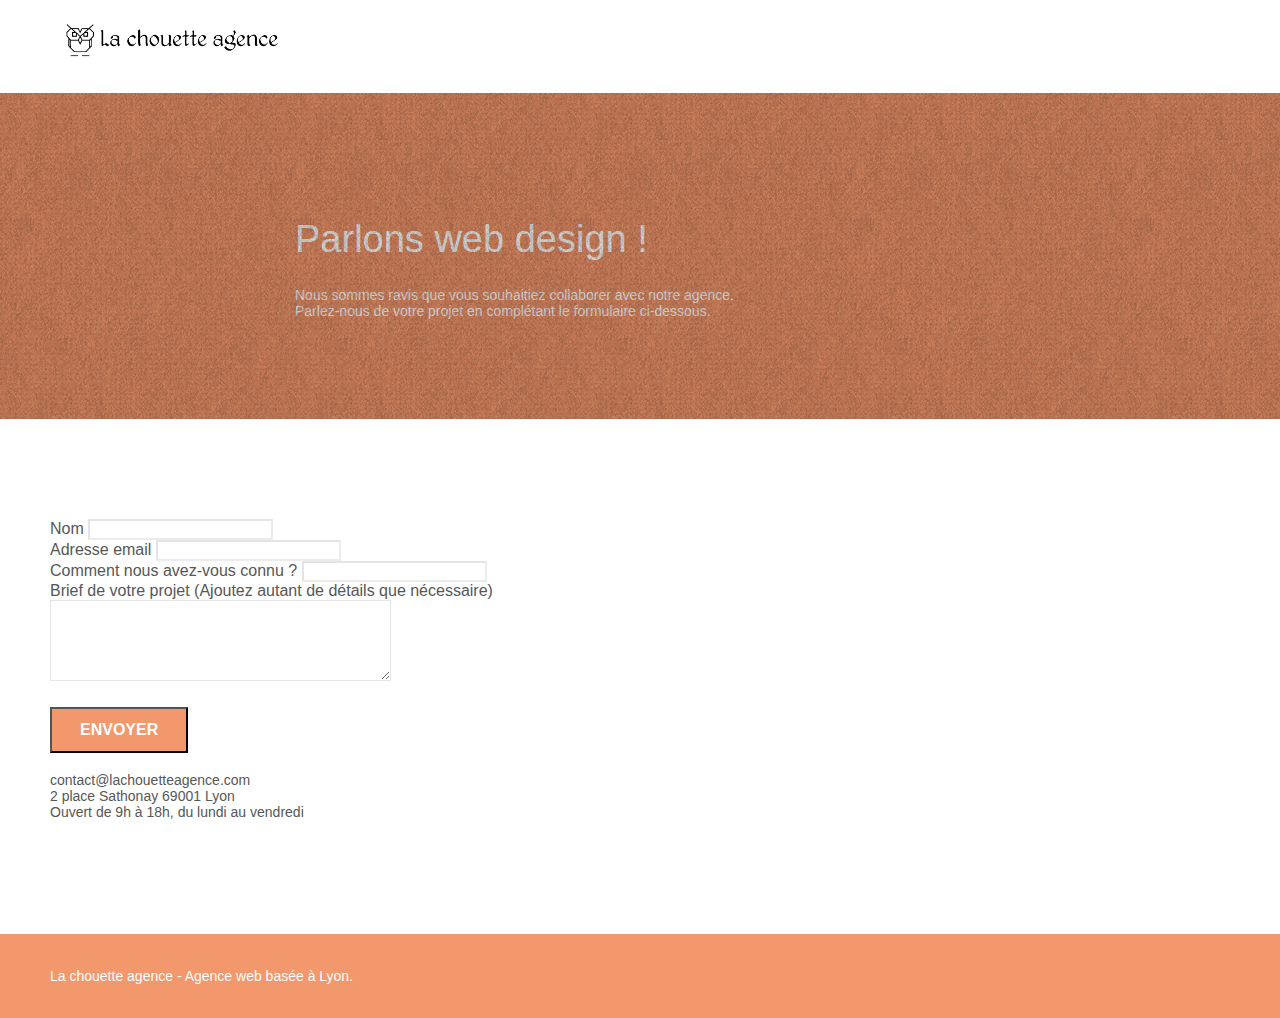
==== page2.html @ c2b0dc5e "first commit" ====
<!doctype html>
<html lang="Default">
<head>
    <meta charset="utf-8">
    <meta name="keywords" content="">
    <meta name="description" content="">
    <meta name="viewport" content="width=device-width, initial-scale=1.0, viewport-fit=cover">
    <link rel="shortcut icon" type="image/png" href="favicon.jpg">
    
	<link rel="stylesheet" type="text/css" href="./css/bootstrap.min.css">
	<link rel="stylesheet" type="text/css" href="style.css">
	<link rel="stylesheet" type="text/css" href="./css/font-awesome.min.css">
	<link rel="stylesheet" type="text/css" href="./css/et-line.min.css">
	
    
	<script src="./js/jquery-2.1.0.min.js"></script>
	<script src="./js/bootstrap.min.js"></script>
	<script src="./js/blocs.min.js"></script>
	<script src="./js/jqBootstrapValidation.js"></script>
	<script src="./js/formHandler.js"></script>
    <title>Contactez nous - La chouette agence</title>

    
<!-- Analytics -->
 
<!-- Analytics END -->
    
</head>
<body>
<!-- Principal conteneur -->
<div class="page-container">
    
<!-- bloc-0 -->
<div class="bloc bgc-white l-bloc " id="bloc-0">
	<div class="container bloc-sm">
		<nav class="navbar row">
			<div class="navbar-header">
				<a class="navbar-brand" href="index.html"><img src="img/la-chouette-agence.png" alt="atlanta web design logo" height="40" /></a>
			</div>
		</nav>
	</div>
</div>
<!-- bloc-0 END -->

<!-- bloc-6 -->
<div class="bloc bg-dots-bg bg-repeat bgc-atomic-tangerine d-bloc bloc-bg-texture texture-paper" id="bloc-6">
	<div class="container bloc-lg">
		<div class="row">
			<div class="col-sm-12 text-desc">
				<h1 class="text-center hero-bloc-text tc-white">
					Parlons web design !
				</h1>
				<p class="text-center mg-lg tc-white tight-width-whitespace">
					Nous sommes ravis que vous souhaitiez collaborer avec notre agence.<br>
					Parlez-nous de votre projet en complétant le formulaire ci-dessous.
				</p>
			</div>
		</div>
	</div>
</div>
<!-- bloc-6 END -->

<!-- bloc-7 -->
<div class="bloc bgc-white l-bloc" id="bloc-7">
	<div class="container bloc-lg">
		<div class="row">
			<div class="col-sm-6">
				<form id="form_1" novalidate success-msg="Your message has been sent." fail-msg="Sorry it seems that our mail server is not responding, Sorry for the inconvenience!">
					<div class="form-group">
						<label>
							Nom
						</label>
						<input id="name" class="form-control" required />
					</div>
					<div class="form-group">
						<label>
							Adresse email
						</label>
						<input id="email" class="form-control" type="email" required />
					</div>
					<div class="form-group">
						<label>
							Comment nous avez-vous connu ?
						</label>
						<input class="form-control" type="email" required id="input_504" />
					</div>
					<div class="form-group">
						<label>
							Brief de votre projet (Ajoutez autant de détails que nécessaire)<br>
						</label><textarea id="message" class="form-control" rows="5" cols="40" required></textarea>
					</div> 
					<button class="bloc-button btn btn-lg btn-block cta-hero btn-atomic-tangerine" type="submit">
						Envoyer
					</button>
				</form>
			</div>
			<div class="col-sm-6">
				<p>
					contact@lachouetteagence.com<br>2 place Sathonay 69001 Lyon<br>Ouvert de 9h à 18h, du lundi au vendredi<br>
				</p>
			</div>
		</div>
	</div>
</div>
<!-- bloc-7 END -->

<!-- ScrollToTop Button -->
<a class="bloc-button btn btn-d scrollToTop" onclick="scrollToTarget('1')"><span class="fa fa-chevron-up"></span></a>
<!-- ScrollToTop Button END-->


<!-- Footer - bloc-8 -->
<div class="bloc bgc-atomic-tangerine d-bloc" id="bloc-8">
	<div class="container bloc-sm">
		<div class="row">
			<div class="col-sm-12">
				<p class="text-center white">
					La chouette agence - Agence web basée à Lyon.<br>
				</p>
				<div class="row row-no-gutters social">
					<div class="col-sm-3">
						<div class="text-center">
							<a class="social" href="index.html"><span class="fa fa-twitter icon-md"></span></a>
						</div>
					</div>
					<div class="col-sm-3">
						<div class="text-center">
							<a class="social" href="index.html"><span class="fa fa-facebook icon-md"></span></a>
						</div>
					</div>
					<div class="col-sm-3">
						<div class="text-center">
							<a class="social" href="index.html"><span class="fa fa-dribbble icon-md"></span></a>
						</div>
					</div>
					<div class="col-sm-3">
						<div class="text-center">
							<a class="social" href="index.html"><span class="fa fa-instagram icon-md"></span></a>
						</div>
					</div>
				</div>
			</div>
		</div>
	</div>
</div>
<!-- Footer - bloc-8 END -->

</div>
<!-- Principal conteneur END -->
    

</body>
</html>
---- style.css ----
body {
    margin: 0;
    padding: 0;
    background: #FFF;
    overflow-x: hidden;
    -webkit-font-smoothing: antialiased;
    -moz-osx-font-smoothing: grayscale;
}

a,
button {
    transition: all .3s ease-in-out;
    outline: none!important;
}

a:hover {
    text-decoration: none;
    cursor: pointer;
}

#page-loading-blocs-notifaction {
    position: fixed;
    top: 0;
    bottom: 0;
    width: 100%;
    z-index: 100000;
    background: #FFFFFF url("img/pageload-spinner.gif") no-repeat center center;
}

.bloc {
    width: 100%;
    clear: both;
    background: 50% 50% no-repeat;
    padding: 0 50px;
    -webkit-background-size: cover;
    -moz-background-size: cover;
    -o-background-size: cover;
    background-size: cover;
    position: relative;
}

.bloc .container {
    padding-left: 0;
    padding-right: 0;
}

.bloc-lg {
    padding: 100px 50px;
}

.bloc-md {
    padding: 50px;
}

.bloc-sm {
    padding: 20px 50px;
}

.bg-center,
.bg-l-edge,
.bg-r-edge,
.bg-t-edge,
.bg-b-edge,
.bg-tl-edge,
.bg-bl-edge,
.bg-tr-edge,
.bg-br-edge,
.bg-repeat {
    -webkit-background-size: auto!important;
    -moz-background-size: auto!important;
    -o-background-size: auto!important;
    background-size: auto!important;
}

.bg-repeat {
    background: repeat;
}

.bg-t-edge {
    background: top no-repeat;
}

.bloc-bg-texture::before {
    content: "";
    background-size: 2px 2px;
    position: absolute;
    top: 0;
    bottom: 0;
    left: 0;
    right: 0;
}

.texture-paper::before {
    background: url("img/texture-paper.png");
    background-size: 280px 280px;
}

.b-parallax {
    background-attachment: fixed;
}

.d-bloc {
    color: rgba(255, 255, 255, .7);
}

.d-bloc button:hover {
    color: rgba(255, 255, 255, .9);
}

.d-bloc .icon-round,
.d-bloc .icon-square,
.d-bloc .icon-rounded,
.d-bloc .icon-semi-rounded-a,
.d-bloc .icon-semi-rounded-b {
    border-color: rgba(255, 255, 255, .9);
}

.d-bloc .divider-h span {
    border-color: rgba(255, 255, 255, .2);
}

.d-bloc .a-btn,
.d-bloc .navbar a,
.d-bloc .navbar-brand,
.d-bloc a .icon-sm,
.d-bloc a .icon-md,
.d-bloc a .icon-lg,
.d-bloc a .icon-xl,
.d-bloc h1 a,
.d-bloc h2 a,
.d-bloc h3 a,
.d-bloc h4 a,
.d-bloc h5 a,
.d-bloc h6 a,
.d-bloc p a {
    color: rgba(255, 255, 255, .6);
}

.d-bloc .a-btn:hover,
.d-bloc .navbar a:hover,
.d-bloc .navbar-brand:hover,
.d-bloc a:hover .icon-sm,
.d-bloc a:hover .icon-md,
.d-bloc a:hover .icon-lg,
.d-bloc a:hover .icon-xl,
.d-bloc h1 a:hover,
.d-bloc h2 a:hover,
.d-bloc h3 a:hover,
.d-bloc h4 a:hover,
.d-bloc h5 a:hover,
.d-bloc h6 a:hover,
.d-bloc p a:hover {
    color: rgba(255, 255, 255, 1);
}

.d-bloc .navbar-toggle .icon-bar {
    background: rgba(255, 255, 255, 1);
}

.d-bloc .btn-wire,
.d-bloc .btn-wire:hover {
    color: rgba(255, 255, 255, 1);
    border-color: rgba(255, 255, 255, 1);
}

.d-bloc .panel {
    color: rgba(0, 0, 0, .5);
}

.d-bloc .panel button:hover {
    color: rgba(0, 0, 0, .7);
}

.d-bloc .panel icon {
    border-color: rgba(0, 0, 0, .7);
}

.d-bloc .panel .divider-h span {
    border-color: rgba(0, 0, 0, .1);
}

.d-bloc .panel .a-btn {
    color: rgba(0, 0, 0, .6);
}

.d-bloc .panel .a-btn:hover {
    color: rgba(0, 0, 0, 1);
}

.d-bloc .panel .btn-wire,
.d-bloc .panel .btn-wire:hover {
    color: rgba(0, 0, 0, .7);
    border-color: rgba(0, 0, 0, .3);
}

.d-bloc .panel,
.l-bloc {
    color: rgba(0, 0, 0, .5);
}

.d-bloc .panel button:hover,
.l-bloc button:hover {
    color: rgba(0, 0, 0, .7);
}

.l-bloc .icon-round,
.l-bloc .icon-square,
.l-bloc .icon-rounded,
.l-bloc .icon-semi-rounded-a,
.l-bloc .icon-semi-rounded-b {
    border-color: rgba(0, 0, 0, .7);
}

.d-bloc .panel .divider-h span,
.l-bloc .divider-h span {
    border-color: rgba(0, 0, 0, .1);
}

.d-bloc .panel .a-btn,
.l-bloc .a-btn,
.l-bloc .navbar a,
.l-bloc .navbar-brand,
.l-bloc a .icon-sm,
.l-bloc a .icon-md,
.l-bloc a .icon-lg,
.l-bloc a .icon-xl,
.l-bloc h1 a,
.l-bloc h2 a,
.l-bloc h3 a,
.l-bloc h4 a,
.l-bloc h5 a,
.l-bloc h6 a,
.l-bloc p a {
    color: rgba(0, 0, 0, .6);
}

.d-bloc .panel .a-btn:hover,
.l-bloc .a-btn:hover,
.l-bloc .navbar a:hover,
.l-bloc .navbar-brand:hover,
.l-bloc a:hover .icon-sm,
.l-bloc a:hover .icon-md,
.l-bloc a:hover .icon-lg,
.l-bloc a:hover .icon-xl,
.l-bloc h1 a:hover,
.l-bloc h2 a:hover,
.l-bloc h3 a:hover,
.l-bloc h4 a:hover,
.l-bloc h5 a:hover,
.l-bloc h6 a:hover,
.l-bloc p a:hover {
    color: rgba(0, 0, 0, 1);
}

.l-bloc .navbar-toggle .icon-bar {
    color: rgba(0, 0, 0, .6);
}

.d-bloc .panel .btn-wire,
.d-bloc .panel .btn-wire:hover,
.l-bloc .btn-wire,
.l-bloc .btn-wire:hover {
    color: rgba(0, 0, 0, .7);
    border-color: rgba(0, 0, 0, .3);
}

.voffset {
    margin-top: 30px;
}

.voffset-lg {
    margin-top: 80px;
}

.row-no-gutters {
    margin-right: 0;
    margin-left: 0;
}

.row.row-no-gutters > [class^="col-"],
.row.row-no-gutters > [class*=" col-"] {
    padding-right: 0;
    padding-left: 0;
}

#bloc-1-hero h1 {
    font-size: 32px;
}

.navbar {
    margin-bottom: 0;
    z-index: 1;
}

.navbar-brand {
    height: auto;
    padding: 3px 15px;
    font-size: 25px;
    font-weight: normal;
    font-weight: 600;
    line-height: 44px;
}

.navbar-brand img {
    max-height: 200px;
    margin: 0 5px 0 0;
    display: inline;
}

.navbar-brand img[src$=svg] {
    min-width: 100px;
}

.nav-center .navbar-brand img {
    margin: 0;
}

.navbar .nav {
    padding-top: 2px;
    margin-right: -16px;
    float: right;
    z-index: 1;
}

.nav > li {
    float: left;
    margin-top: 4px;
    font-size: 16px;
}

.navbar-nav .open .dropdown-menu > li > a {
    text-align: inherit;
}

.nav > li a:hover,
.nav > li a:focus {
    background: transparent;
}

.navbar-toggle {
    margin: 10px 10px 0 0;
    border: 0px;
}

.navbar-toggle:hover {
    background: transparent!important;
}

.navbar-toggle .icon-bar {
    background-color: rgba(0, 0, 0, .5);
    width: 26px;
}

.nav-invert .navbar .nav {
    float: left;
}

.nav-invert .navbar-header,
.nav-invert .navbar-brand {
    float: right;
    position: relative;
    z-index: 2;
}

@media (min-width: 768px) {
    .site-navigation {
        position: absolute;
        top: 50%;
        right: 20px;
        transform: translate(0, -50%);
        -webkit-transform: translateY(-50%);
    }
    .nav > li .dropdown-menu a,
    .nav > li .dropdown-menu a:hover {
        color: #484848;
    }
    .nav-invert .site-navigation {
        left: 0;
        right: 0;
    }
    .nav-center {
        text-align: center;
    }
    .nav-center .navbar-header {
        width: 100%;
    }
    .nav-center .navbar-header,
    .nav-center .navbar-brand,
    .nav-center .nav > li {
        float: none;
        display: inline-block;
    }
    .nav-center .site-navigation {
        position: relative;
        width: 100%;
        right: 0;
        margin-right: 0px;
        margin-top: 20px;
    }
    .nav-center.mini-nav .navbar-toggle {
        float: none;
        margin: 10px auto 0;
    }
}

.nav > li > .dropdown a {
    background: none!important;
    display: block;
    padding: 14px 15px;
}

nav .caret {
    margin: 0 5px;
}

.dropdown-menu .dropdown-menu {
    top: -8px;
    left: 100%;
}

.dropdown-menu .dropmenu-flow-right {
    top: 100%;
    left: 0;
    margin-left: -1px;
    border-top-left-radius: 0;
    border-top-right-radius: 0;
}

.dropdown-menu .dropdown span {
    border: 4px solid black;
    border-top-color: transparent;
    border-right-color: transparent;
    border-bottom-color: transparent;
    margin: 6px -5px 0 0!important;
    float: right;
}

.mg-md {
    margin-top: 10px;
    margin-bottom: 20px;
}

.mg-lg {
    margin-top: 10px;
    margin-bottom: 40px;
}

.btn {
    margin: 0 5px 5px 0;
}

.btn.pull-right {
    margin: 0 0 5px 5px;
}

.btn-d,
.btn-d:hover,
.btn-d:focus {
    color: #FFF;
    background: rgba(0, 0, 0, .3);
}

button {
    outline: none!important;
}

.btn-rd {
    border-radius: 40px;
}

.btn-clean {
    border: 1px solid rgba(0, 0, 0, .08);
    border-bottom-color: rgba(0, 0, 0, .1);
    text-shadow: 0 1px 0 rgba(0, 0, 1, .1);
    box-shadow: 0 1px 3px rgba(0, 0, 1, .25), inset 0 1px 0 0 rgba(255, 255, 255, .15);
}

.icon-md {
    font-size: 30px!important;
}

.icon-lg {
    font-size: 60px!important;
}

.sm-shadow {
    text-shadow: 0 1px 2px rgba(0, 0, 0, .3);
}

.panel-sq,
.panel-sq .panel-heading,
.panel-sq .panel-footer {
    border-radius: 0;
}

.panel-rd {
    border-radius: 30px;
}

.panel-rd .panel-heading {
    border-radius: 29px 29px 0 0;
}

.panel-rd .panel-footer {
    border-radius: 0 0 29px 29px;
}

.form-control {
    border-color: rgba(0, 0, 0, .1);
    box-shadow: none;
}

.scrollToTop {
    width: 40px;
    height: 40px;
    position: fixed;
    bottom: 20px;
    right: 20px;
    opacity: 0;
    z-index: 500;
    transition: all .3s ease-in-out;
}

.scrollToTop span {
    margin-top: 6px;
}

.showScrollTop {
    font-size: 14px;
    opacity: 1;
}

a[data-lightbox] {
    position: relative;
    display: block;
    text-align: center;
}

a[data-lightbox]:hover::before {
    content: "+";
    font-family: "HelveticaNeue-Light", "Helvetica Neue Light", "Helvetica Neue", Helvetica, Arial;
    font-size: 32px;
    width: 50px;
    height: 50px;
    margin-left: -25px;
    border-radius: 50%;
    background: rgba(0, 0, 0, .6);
    color: #FFF;
    font-weight: 100;
    z-index: 1;
    position: absolute;
    top: 50%;
    transform: translateY(-50%);
    -webkit-transform: translateY(-50%);
}

a[data-lightbox]:hover img {
    opacity: 0.6;
    -webkit-animation-fill-mode: none;
    animation-fill-mode: none;
}

#lightbox-modal {
    display: flex;
    align-items: center;
}

#lightbox-modal .modal-dialog {
    width: 90%;
    max-width: 900px;
    margin: 0 auto 0;
}

#lightbox-modal .modal-dialog img {
    max-height: 90vh;
    margin: 0 auto;
}

.lightbox-caption {
    padding: 20px;
    color: #FFF;
    background: rgba(0, 0, 0, .5);
    position: absolute;
    left: 15px;
    right: 15px;
    bottom: 5px;
}

.close-lightbox {
    color: #FFF;
    font-size: 30px;
    position: absolute;
    top: 20px;
    right: 20px;
    z-index: 20;
    background: rgba(0, 0, 0, .5);
    border: none;
    line-height: 30px;
    padding: 0 9px 5px;
    opacity: 0.3;
}

.close-lightbox:hover,
.next-lightbox:hover,
.prev-lightbox:hover {
    opacity: 1.0;
    color: #FFF;
}

.next-lightbox,
.prev-lightbox {
    font-size: 20px;
    color: rgba(255, 255, 255, .9);
    background: rgba(0, 0, 0, .5);
    transition: all .2s ease-in-out;
    position: absolute;
    top: 45%;
    z-index: 1;
    opacity: 0.4;
}

.next-lightbox {
    padding: 6px 8px 1px 13px;
    right: 25px;
}

.prev-lightbox {
    padding: 6px 13px 1px 10px;
    left: 25px;
}

.snapshot-lb .modal-body {
    padding-bottom: 45px;
}

.snapshot-lb .lightbox-caption {
    padding: 0;
    color: rgba(0, 0, 0, .5);
    background: none;
}

h1,
h2,
h3,
h4,
h5,
h6,
p,
label,
.btn,
a {
    font-family: "helvetica";
    font-weight: 400;
    color: #575757!important;
}

.container {
    max-width: 1000px;
}

.hero-bloc-text {
    font-size: 38px;
}

.hero-bloc-text-sub {
    font-size: 36px;
}

.statement-bloc-text {
    line-height: 26px;
    font-style: italic;
    font-size: 20px;
    text-align: center;
    font-weight: lighter;
    max-width: 520px;
    margin: auto auto auto auto;
}

p {
    font-size: 14px;
}

.tight-width-whitespace {
    max-width: 600px;
    margin: auto auto auto auto;
}

.h1 {
    font-size: 20px;
    font-family: "Open Sans";
}

.cta-hero {
    margin-top: 22px;
    color: #FFFFFF!important;
    text-transform: uppercase;
    padding: 12px 28px 12px 28px;
    font-size: 16px;
    font-weight: 700;
}

.social {
    max-width: 400px;
    margin: auto auto auto auto;
}

h2 {
    font-size: 22px;
    line-height: 1.4em;
}

h3 {
    font-size: 15px;
    text-transform: uppercase;
    font-weight: 700;
    color: #333333!important;
}

.med-width-whitespace {
    max-width: 800px;
    margin: auto auto auto auto;
    box-shadow: 0px 0px 0px #000000;
}

h1 {
    color: #333333!important;
}

h4 {
    color: #333333!important;
}

.icons {
    margin-bottom: 14px;
    margin-top: 24px;
}

.text-desc{
    color: #575757!important;
    text-transform: none;
    font-weight: 500;
    width: 460px;
    padding-right: 50px;
    margin: 0 auto;
    font-size: 23px;
}

.width-desc{
    font-size: 21.5px;
    width: 600px;
    margin-bottom: 25px;
}

.margin-desc{
    width: 570px;
    margin-bottom: 2px;
}

.white {
    color: #FFFFFF!important;
}

.portfolio-thumb {
    margin-bottom: 24px;
}

.portfolio-row {
    margin-bottom: 44px;
    margin-top: 50px;
}

.avatar {
    box-shadow: 0px 4px 9px rgba(0, 0, 0, 0.3);
}

.black-background {
    background-color: rgba(165, 147, 99, 0.7);
    padding: 40px 40px 40px 40px;
}

.bold-link {
    font-weight: 900;
    text-decoration: underline!important;
}

.bgc-white {
    background-color: #FFFFFF;
}

.bgc-dark-slate-blue {
    background-color: #364577;
}

.bgc-atomic-tangerine {
    background-color: #F3976C;
}

.tc-white {
    color: #FFFFFF!important;
}

.btn-atomic-tangerine {
    background: #F3976C;
    color: #FFFFFF!important;
}

.btn-atomic-tangerine:hover {
    background: #c27956!important;
    color: #FFFFFF!important;
}

.ltc-white {
    color: #FFFFFF!important;
}

.ltc-white:hover {
    color: #cccccc!important;
}

.ltc-atomic-tangerine {
    color: #F3976C!important;
}

.ltc-atomic-tangerine:hover {
    color: #c27956!important;
}

.icon-dark-slate-blue {
    color: #364577!important;
    border-color: #364577!important;
}

.bg-dots-bg {
    background-image: url("img/dots-bg.png");
}

.bg-lines-h2-bg {
    background-image: url("img/lines-h2-bg.png");
}

.bg-banniere {
    background-image: url("img/la-chouette-agence-banniere.jpg");
}

.bg-presentation {
    background-image: url("img/image-de-presentation.bmp");
}

@media (max-width: 1024px) {
    .bloc {
        padding-left: 20px;
        padding-right: 20px;
    }
    .bloc.full-width-bloc,
    .bloc-tile-2.full-width-bloc .container,
    .bloc-tile-3.full-width-bloc .container,
    .bloc-tile-4.full-width-bloc .container {
        padding-left: 0;
        padding-right: 0;
    }
}

@media (max-width: 992px) and (min-width: 768px) {
    .navbar .nav {
        max-width: 80%
    }
    .nav-center.navbar .nav {
        max-width: 100%
    }
}

@media only screen and (min-device-width: 768px) and (max-device-width: 1024px) and (orientation: landscape) {
    .b-parallax {
        background-attachment: scroll;
    }
}

@media only screen and (min-device-width: 1024px) and (max-device-width: 1366px) and (-webkit-min-device-pixel-ratio: 1.5) {
    .b-parallax {
        background-attachment: scroll;
    }
}

@media (max-width: 991px) {
    .col-sm-6{
        padding-bottom: 35px;
    }
    .container {
        width: 100%;
    }
    .b-parallax {
        background-attachment: scroll;
    }
    .page-container,
    #hero-bloc {
        overflow-x: hidden;
        position: relative;
    }
    .bloc {
        padding-left: constant(safe-area-inset-left);
        padding-right: constant(safe-area-inset-right);
    }
    .bloc-group,
    .bloc-group .bloc {
        display: block;
        width: 100%;
    }
    .bloc-fill-screen .fill-bloc-top-edge,
    .bloc-fill-screen .fill-bloc-bottom-edge {
        padding: 0 20px;
        padding-left: constant(safe-area-inset-left);
        padding-right: constant(safe-area-inset-right);
    }
}

@media (max-width: 767px) {
    .page-container {
        overflow-x: hidden;
        position: relative;
    }
    h1,
    h2,
    h3,
    h4,
    h5,
    h6,
    p,
    #disqus_thread {
        padding-left: 10px!important;
        padding-right: 10px!important;
    }
    .b-parallax {
        background-attachment: scroll;
    }
    .text-desc{
        width: 100%;
    }
    .img-responsive{
        width: 100%;
        height: 10%;
        padding: 0 30px 0 30px;
    }
    .navbar .nav {
        padding-top: 0;
        border-top: 1px solid rgba(0, 0, 0, .2);
        float: none!important;
    }
    .navbar.row {
        margin-left: 0;
        margin-right: 0;
    }
    .site-navigation {
        position: inherit;
        transform: none;
        -webkit-transform: none;
        -ms-transform: none;
    }
    .nav > li {
        margin-top: 0;
        border-bottom: 1px solid rgba(0, 0, 0, .1);
        background: rgba(0, 0, 0, .05);
        text-align: left;
        padding-left: 15px;
        width: 100%;
    }
    .nav > li:hover {
        background: rgba(0, 0, 0, .08);
    }
    .dropdown .dropdown a .caret {
        float: none;
        margin: 5px 0 0 10px!important;
        border: 4px solid black;
        border-bottom-color: transparent;
        border-right-color: transparent;
        border-left-color: transparent;
    }
    #hero-bloc .navbar .nav {
        background: rgba(0, 0, 0, .8);
    }
    #hero-bloc .navbar .nav a {
        color: rgba(255, 255, 255, .6);
    }
    .hero {
        padding: 50px 0;
    }
    .hero-nav {
        left: -1px;
        right: -1px;
    }
    .navbar-collapse {
        padding: 0;
        overflow-x: hidden;
        -webkit-box-shadow: none;
        box-shadow: none;
    }
    .navbar-brand img {
        max-height: 40px;
        width: auto;
    }
    .nav-invert .navbar-header {
        float: none;
        width: 100%;
    }
    .nav-invert .navbar-toggle {
        float: left;
        margin-left: 10px;
    }
    .bloc {
        padding-left: 0;
        padding-right: 0;
    }
    .bloc-xxl,
    .bloc-xl,
    .bloc-lg {
        padding: 40px 0;
    }
    .bloc-sm,
    .bloc-md {
        padding-left: 0;
        padding-right: 0;
    }
    .bloc-tile-2 .container,
    .bloc-tile-3 .container,
    .bloc-tile-4 .container,
    .bloc-fill-screen .fill-bloc-top-edge,
    .bloc-fill-screen .fill-bloc-bottom-edge {
        padding-left: 0;
        padding-right: 0;
    }
    .a-block {
        padding: 0 10px;
    }
    .btn-dwn {
        display: none;
    }
    .voffset {
        margin-top: 5px;
    }
    .voffset-md {
        margin-top: 20px;
    }
    .voffset-lg {
        margin-top: 30px;
    }
    form {
        padding: 5px;
    }
    .close-lightbox {
        display: inline-block;
    }
    .blocsapp-device-iphone5 {
        background-size: 216px 425px;
        padding-top: 60px;
        width: 216px;
        height: 425px;
    }
    .blocsapp-device-iphone5 img {
        width: 180px;
        height: 320px;
    }
}

@media (max-width: 400px) {
    .bloc {
        padding-left: 0;
        padding-right: 0;
    }
}

@media (max-width: 767px) {
    .bloc-mob-center-text {
        text-align: center;
    }
}
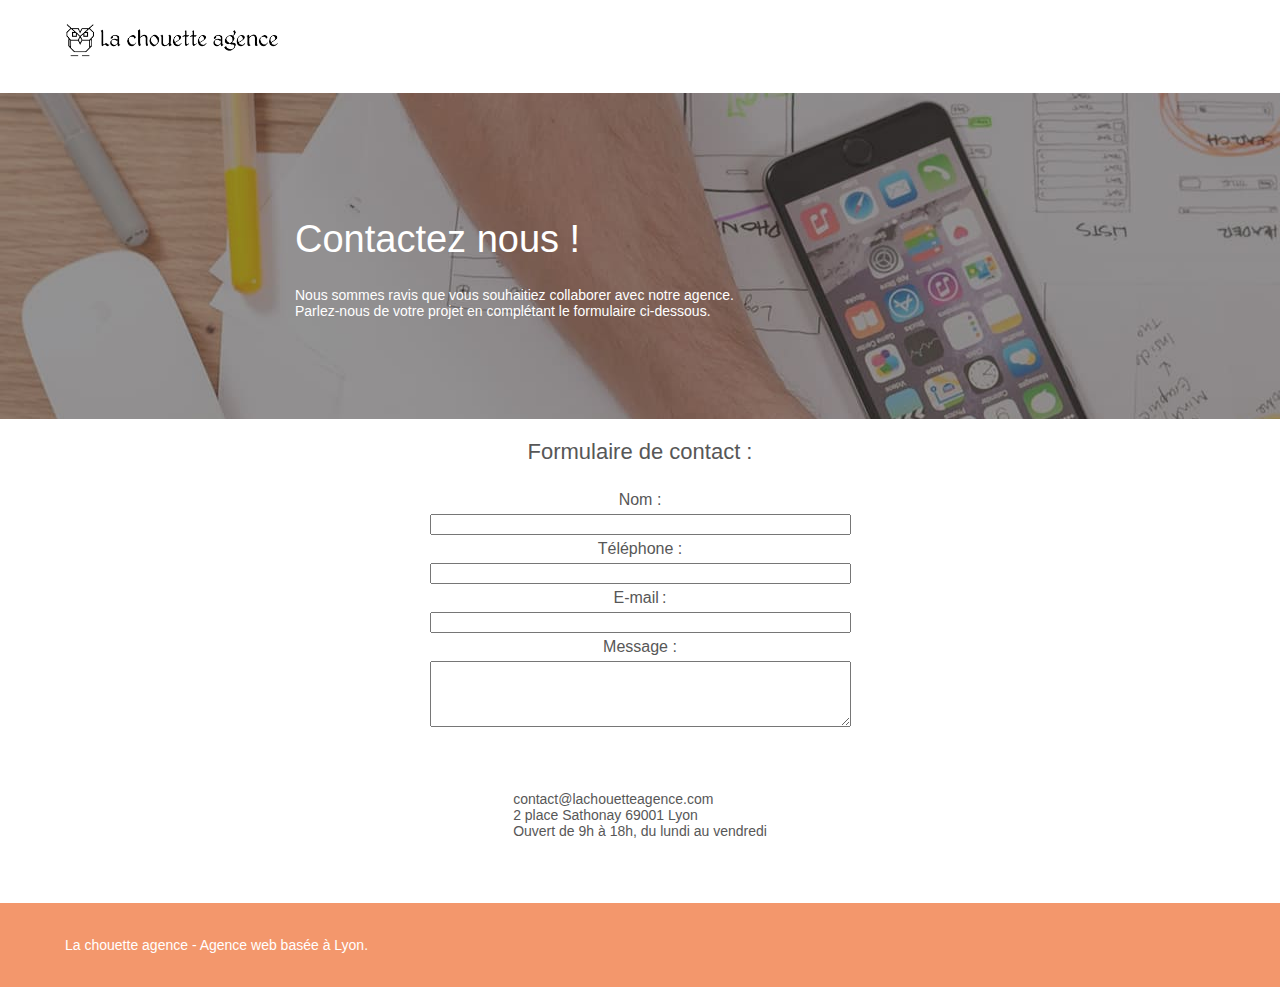
==== commit 1895cf5f: "Changement page de contact" ====
--- a/page2.html
+++ b/page2.html
@@ -1,9 +1,7 @@
 <!doctype html>
-<html lang="Default">
+<html lang="fr">
 <head>
     <meta charset="utf-8">
-    <meta name="keywords" content="">
-    <meta name="description" content="">
     <meta name="viewport" content="width=device-width, initial-scale=1.0, viewport-fit=cover">
     <link rel="shortcut icon" type="image/png" href="favicon.jpg">
     
@@ -26,128 +24,113 @@
 <!-- Analytics END -->
     
 </head>
-<body>
-<!-- Principal conteneur -->
-<div class="page-container">
-    
-<!-- bloc-0 -->
-<div class="bloc bgc-white l-bloc " id="bloc-0">
-	<div class="container bloc-sm">
-		<nav class="navbar row">
-			<div class="navbar-header">
-				<a class="navbar-brand" href="index.html"><img src="img/la-chouette-agence.png" alt="atlanta web design logo" height="40" /></a>
+	<body>
+		<!-- Principal conteneur -->
+		<div class="page-container">
+			
+			<!-- bloc-0 -->
+			<div class="bloc bgc-white l-bloc " id="bloc-0">
+				<div class="container bloc-sm">
+					<nav class="navbar row">
+						<div class="navbar-header">
+							<a class="navbar-brand" href="index.html"><img src="img/la-chouette-agence.png" alt="atlanta web design logo" height="40" /></a>
+						</div>
+					</nav>
+				</div>
 			</div>
-		</nav>
-	</div>
-</div>
-<!-- bloc-0 END -->
+			<!-- bloc-0 END -->
 
-<!-- bloc-6 -->
-<div class="bloc bg-dots-bg bg-repeat bgc-atomic-tangerine d-bloc bloc-bg-texture texture-paper" id="bloc-6">
-	<div class="container bloc-lg">
-		<div class="row">
-			<div class="col-sm-12 text-desc">
-				<h1 class="text-center hero-bloc-text tc-white">
-					Parlons web design !
-				</h1>
-				<p class="text-center mg-lg tc-white tight-width-whitespace">
-					Nous sommes ravis que vous souhaitiez collaborer avec notre agence.<br>
-					Parlez-nous de votre projet en complétant le formulaire ci-dessous.
-				</p>
-			</div>
-		</div>
-	</div>
-</div>
-<!-- bloc-6 END -->
-
-<!-- bloc-7 -->
-<div class="bloc bgc-white l-bloc" id="bloc-7">
-	<div class="container bloc-lg">
-		<div class="row">
-			<div class="col-sm-6">
-				<form id="form_1" novalidate success-msg="Your message has been sent." fail-msg="Sorry it seems that our mail server is not responding, Sorry for the inconvenience!">
-					<div class="form-group">
-						<label>
-							Nom
-						</label>
-						<input id="name" class="form-control" required />
-					</div>
-					<div class="form-group">
-						<label>
-							Adresse email
-						</label>
-						<input id="email" class="form-control" type="email" required />
-					</div>
-					<div class="form-group">
-						<label>
-							Comment nous avez-vous connu ?
-						</label>
-						<input class="form-control" type="email" required id="input_504" />
-					</div>
-					<div class="form-group">
-						<label>
-							Brief de votre projet (Ajoutez autant de détails que nécessaire)<br>
-						</label><textarea id="message" class="form-control" rows="5" cols="40" required></textarea>
-					</div> 
-					<button class="bloc-button btn btn-lg btn-block cta-hero btn-atomic-tangerine" type="submit">
-						Envoyer
-					</button>
-				</form>
-			</div>
-			<div class="col-sm-6">
-				<p>
-					contact@lachouetteagence.com<br>2 place Sathonay 69001 Lyon<br>Ouvert de 9h à 18h, du lundi au vendredi<br>
-				</p>
-			</div>
-		</div>
-	</div>
-</div>
-<!-- bloc-7 END -->
-
-<!-- ScrollToTop Button -->
-<a class="bloc-button btn btn-d scrollToTop" onclick="scrollToTarget('1')"><span class="fa fa-chevron-up"></span></a>
-<!-- ScrollToTop Button END-->
-
-
-<!-- Footer - bloc-8 -->
-<div class="bloc bgc-atomic-tangerine d-bloc" id="bloc-8">
-	<div class="container bloc-sm">
-		<div class="row">
-			<div class="col-sm-12">
-				<p class="text-center white">
-					La chouette agence - Agence web basée à Lyon.<br>
-				</p>
-				<div class="row row-no-gutters social">
-					<div class="col-sm-3">
-						<div class="text-center">
-							<a class="social" href="index.html"><span class="fa fa-twitter icon-md"></span></a>
-						</div>
-					</div>
-					<div class="col-sm-3">
-						<div class="text-center">
-							<a class="social" href="index.html"><span class="fa fa-facebook icon-md"></span></a>
-						</div>
-					</div>
-					<div class="col-sm-3">
-						<div class="text-center">
-							<a class="social" href="index.html"><span class="fa fa-dribbble icon-md"></span></a>
-						</div>
-					</div>
-					<div class="col-sm-3">
-						<div class="text-center">
-							<a class="social" href="index.html"><span class="fa fa-instagram icon-md"></span></a>
+			<!-- bloc-6 -->
+			<div class="bloc bg-dots-bg bg-repeat bgc-atomic-tangerine d-bloc bg-banniere" id="bloc-6">
+				<div class="container bloc-lg">
+					<div class="row">
+						<div class="col-sm-12 text-desc">
+							<h1 class="text-center hero-bloc-text tc-white">
+								Contactez nous !
+							</h1>
+							<p class="text-center mg-lg tc-white tight-width-whitespace">
+								Nous sommes ravis que vous souhaitiez collaborer avec notre agence.<br>
+								Parlez-nous de votre projet en complétant le formulaire ci-dessous.
+							</p>
 						</div>
 					</div>
 				</div>
 			</div>
+			<!-- bloc-6 END -->
+
+			<!-- bloc-7 -->
+			<div class="form_1">
+				<h2>Formulaire de contact :</h2>
+				<form class="form_div" action="/ma-page-de-traitement" method="post">
+					<div>
+						<label for="name">Nom :</label>
+						<input type="text" id="name" name="user_name">
+					</div>
+					<div>
+						<label for="name">Téléphone :</label>
+						<input type="text" id="name" name="user_name">
+					</div>
+					<div>
+						<label for="mail">E-mail :</label>
+						<input type="email" id="mail" name="user_mail">
+					</div>
+					<div>
+						<label for="msg">Message :</label>
+						<textarea id="msg" name="user_message" rows="4" cols="50"></textarea>
+					</div>
+				</form>	
+				<div class="contactform">
+					<p>
+						contact@lachouetteagence.com<br>2 place Sathonay 69001 Lyon<br>Ouvert de 9h à 18h, du lundi au vendredi<br>
+					</p>
+				</div>
+			</div>
+			<!-- bloc-7 END -->
+
+			<!-- ScrollToTop Button -->
+			<a class="bloc-button btn btn-d scrollToTop" onclick="scrollToTarget('1')"><span class="fa fa-chevron-up"></span></a>
+			<!-- ScrollToTop Button END-->
+
+
+			<!-- Footer - bloc-8 -->
+			<div class="bloc bgc-atomic-tangerine d-bloc" id="bloc-8">
+				<div class="container bloc-sm">
+					<div class="row">
+						<div class="col-sm-12">
+							<p class="text-center ml-lg white">
+								La chouette agence - Agence web basée à Lyon.<br>
+							</p>
+							<div class="row row-no-gutters social">
+								<div class="col-sm-3">
+									<div class="text-center">
+										<a class="social" href="index.html"><span class="fa fa-twitter icon-md"></span></a>
+									</div>
+								</div>
+								<div class="col-sm-3">
+									<div class="text-center">
+										<a class="social" href="index.html"><span class="fa fa-facebook icon-md"></span></a>
+									</div>
+								</div>
+								<div class="col-sm-3">
+									<div class="text-center">
+										<a class="social" href="index.html"><span class="fa fa-dribbble icon-md"></span></a>
+									</div>
+								</div>
+								<div class="col-sm-3">
+									<div class="text-center">
+										<a class="social" href="index.html"><span class="fa fa-instagram icon-md"></span></a>
+									</div>
+								</div>
+							</div>
+						</div>
+					</div>
+				</div>
+			</div>
+			<!-- Footer - bloc-8 END -->
+
 		</div>
-	</div>
-</div>
-<!-- Footer - bloc-8 END -->
+		<!-- Principal conteneur END -->
+		
 
-</div>
-<!-- Principal conteneur END -->
-    
-
-</body>
+	</body>
 </html>
--- a/style.css
+++ b/style.css
@@ -735,6 +735,29 @@
     margin-top: 24px;
 }
 
+.form_1{
+    display: flex;
+    flex-direction: column;
+    align-items: center;
+}
+
+.form_div div{
+    margin-top: 5px;
+    gap: 5px;
+    display: flex;
+    flex-direction: column;
+    text-align: center;
+}
+
+.contactform{
+    padding-top: 50px;
+    padding-bottom: 50px;
+}
+
+.ml-lg{
+    margin-left: 15px;
+}
+
 .text-desc{
     color: #575757!important;
     text-transform: none;
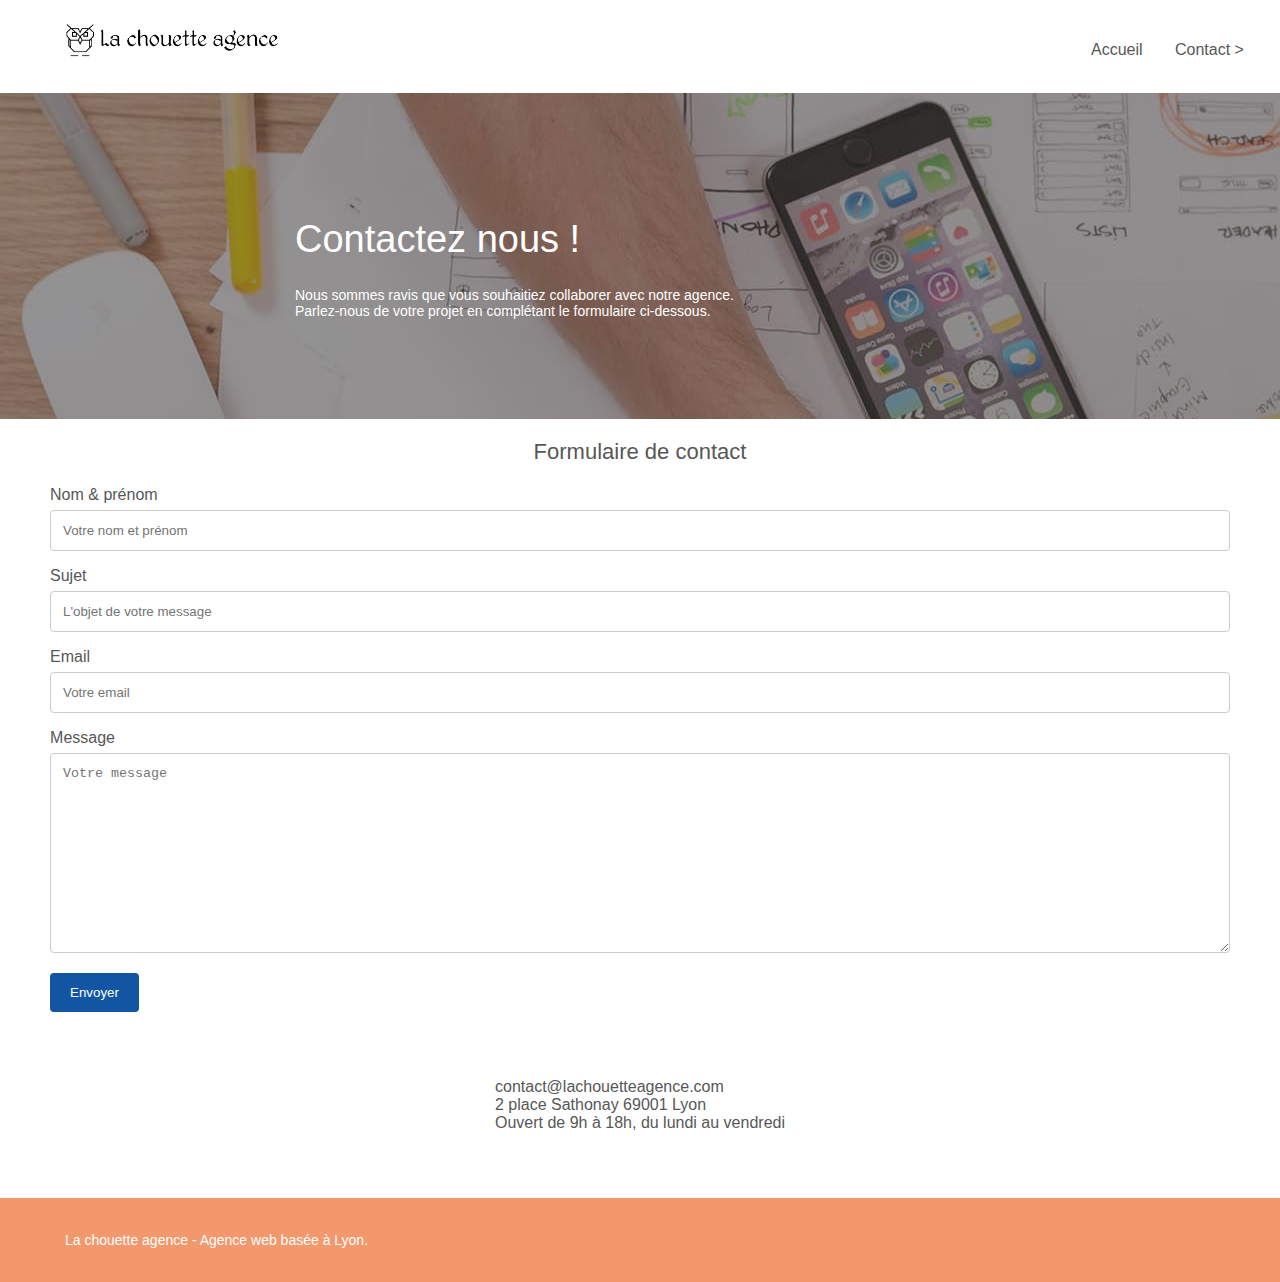
==== commit 62ac2730: "changement formulaire de contact + boutons accueil/contact" ====
--- a/page2.html
+++ b/page2.html
@@ -29,13 +29,23 @@
 		<div class="page-container">
 			
 			<!-- bloc-0 -->
-			<div class="bloc bgc-white l-bloc " id="bloc-0">
+			<div class="bloc bgc-white l-bloc bloc-header-contact" id="bloc-0">
 				<div class="container bloc-sm">
 					<nav class="navbar row">
 						<div class="navbar-header">
 							<a class="navbar-brand" href="index.html"><img src="img/la-chouette-agence.png" alt="atlanta web design logo" height="40" /></a>
 						</div>
 					</nav>
+				</div>
+				<div class="collapse navbar-collapse navbar-1 special-dropdown-nav">
+					<ul class="button-header">
+						<li>
+							<a href="index.html">Accueil</a>
+						</li>
+						<li>
+							<a href="page2.html">Contact &gt;</a>
+						</li>
+					</ul>
 				</div>
 			</div>
 			<!-- bloc-0 END -->
@@ -60,25 +70,23 @@
 
 			<!-- bloc-7 -->
 			<div class="form_1">
-				<h2>Formulaire de contact :</h2>
-				<form class="form_div" action="/ma-page-de-traitement" method="post">
-					<div>
-						<label for="name">Nom :</label>
-						<input type="text" id="name" name="user_name">
-					</div>
-					<div>
-						<label for="name">Téléphone :</label>
-						<input type="text" id="name" name="user_name">
-					</div>
-					<div>
-						<label for="mail">E-mail :</label>
-						<input type="email" id="mail" name="user_mail">
-					</div>
-					<div>
-						<label for="msg">Message :</label>
-						<textarea id="msg" name="user_message" rows="4" cols="50"></textarea>
-					</div>
-				</form>	
+				<h2>Formulaire de contact</h2>
+				<form action="/action_page.php">
+				  <label for="fname">Nom & prénom</label>
+				  <input type="text" id="fname" name="firstname" placeholder="Votre nom et prénom">
+			  
+				  <label for="sujet">Sujet</label>
+				  <input type="text" id="sujet" name="sujet" placeholder="L'objet de votre message">
+			  
+				  <label for="emailAddress">Email</label>
+				  <input id="emailAddress" type="email" name="email" placeholder="Votre email">
+			  
+			  
+				  <label for="subject">Message</label>
+				  <textarea id="subject" name="subject" placeholder="Votre message" style="height:200px"></textarea>
+			  
+				  <input type="submit" value="Envoyer">
+				</form>
 				<div class="contactform">
 					<p>
 						contact@lachouetteagence.com<br>2 place Sathonay 69001 Lyon<br>Ouvert de 9h à 18h, du lundi au vendredi<br>
--- a/style.css
+++ b/style.css
@@ -362,6 +362,32 @@
     z-index: 2;
 }
 
+.bloc-header-contact{
+    display: flex;
+    flex-direction: row;
+    justify-content: space-between;
+}
+
+.button-header{
+    margin-right: 75px;
+    position: relative; top: 25px;
+    text-decoration: none;
+    padding: 0;
+}
+
+li a{
+    text-decoration: none;
+}
+
+.button-header li {
+  display : inline-block;
+  width : 80px;
+}
+
+ul {
+  list-style-type : none;
+}
+
 @media (min-width: 768px) {
     .site-navigation {
         position: absolute;
@@ -737,8 +763,38 @@
 
 .form_1{
     display: flex;
+    padding: 0 20px 0 20px;
     flex-direction: column;
     align-items: center;
+}
+
+input[type=text], textarea, input[type=email] {
+  width: 100%;
+  padding: 12px;
+  border: 1px solid #ccc;
+  border-radius: 4px;
+  box-sizing: border-box;
+  margin-top: 6px;
+  margin-bottom: 16px;
+  margin-right: 0px;
+  margin-left: 0px;
+  resize: vertical;
+}
+label{margin-right: 0px;
+  margin-left: 0px;
+  width: 100%;}
+
+input[type=submit] {
+  background-color: #1255a2;
+  color: white;
+  padding: 12px 20px;
+  border: none;
+  border-radius: 4px;
+  cursor: pointer;
+}
+
+input[type=submit]:hover {
+  background-color: #1872D9;
 }
 
 .form_div div{
@@ -752,6 +808,10 @@
 .contactform{
     padding-top: 50px;
     padding-bottom: 50px;
+}
+
+.contactform p{
+    font-size: 16px;
 }
 
 .ml-lg{
@@ -1065,9 +1125,6 @@
     .voffset-lg {
         margin-top: 30px;
     }
-    form {
-        padding: 5px;
-    }
     .close-lightbox {
         display: inline-block;
     }
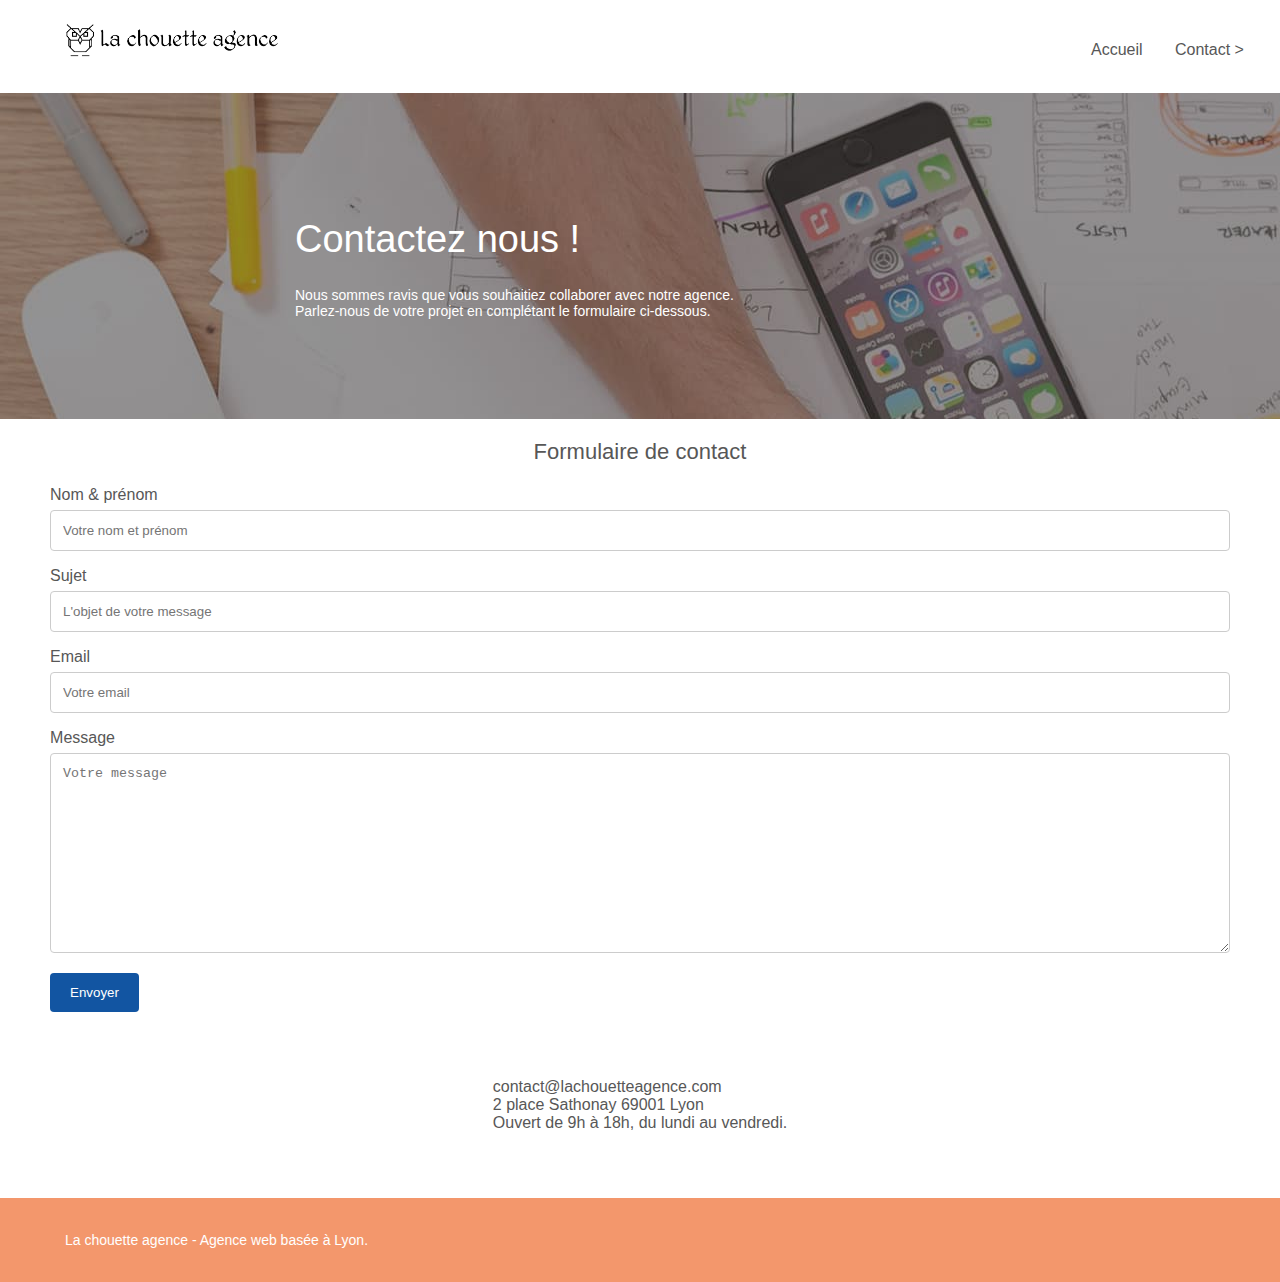
==== commit 642de9fe: "fix bug formulaire" ====
--- a/page2.html
+++ b/page2.html
@@ -89,7 +89,7 @@
 				</form>
 				<div class="contactform">
 					<p>
-						contact@lachouetteagence.com<br>2 place Sathonay 69001 Lyon<br>Ouvert de 9h à 18h, du lundi au vendredi<br>
+						contact@lachouetteagence.com<br>2 place Sathonay 69001 Lyon<br>Ouvert de 9h à 18h, du lundi au vendredi.<br>
 					</p>
 				</div>
 			</div>
